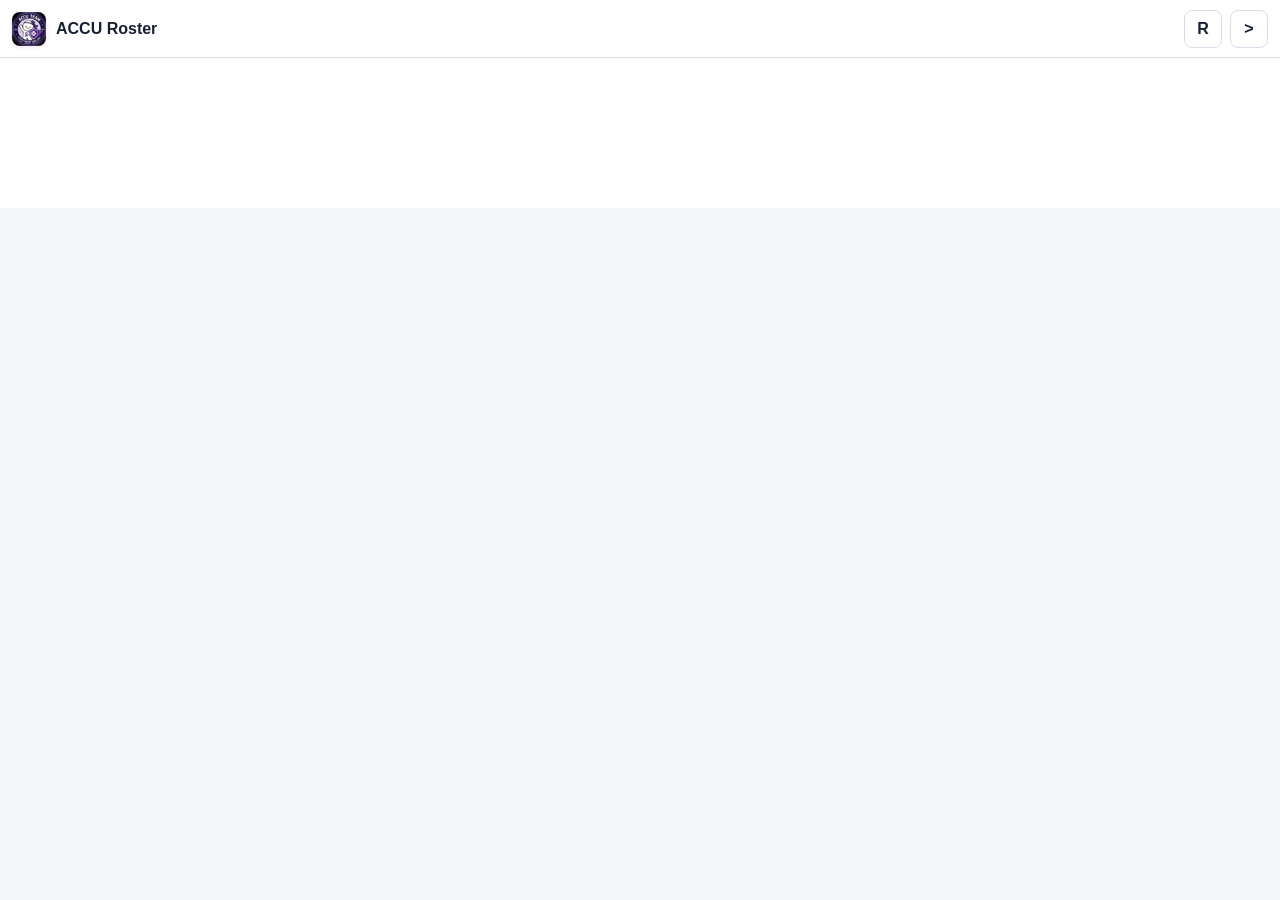
==== index.html @ e1c3992d "Load roster iframe directly" ====
<!doctype html>
<html lang="en">
<head>
  <meta charset="utf-8">
  <meta name="viewport" content="width=device-width, initial-scale=1, viewport-fit=cover">
  <meta name="theme-color" content="#174ea6">
  <meta name="color-scheme" content="light">
  <meta name="apple-mobile-web-app-capable" content="yes">
  <meta name="apple-mobile-web-app-title" content="ACCU Roster">
  <meta name="apple-mobile-web-app-status-bar-style" content="default">
  <title>ACCU Roster</title>
  <link rel="manifest" href="./manifest.webmanifest?v=7">
  <link rel="icon" href="./icons/accu-logo-192.png?v=7" sizes="192x192" type="image/png">
  <link rel="icon" href="./icons/accu-logo-512.png?v=7" sizes="512x512" type="image/png">
  <link rel="apple-touch-icon" href="./icons/accu-logo-180.png?v=7">
  <link rel="stylesheet" href="./styles.css?v=7">
  <style>
    .brand-mark img { width: 100%; height: 100%; display: block; object-fit: cover; }
    [hidden] { display: none !important; }
  </style>
</head>
<body>
  <header class="topbar">
    <div class="brand" aria-label="ACCU Roster">
      <span class="brand-mark" aria-hidden="true">
        <img src="./icons/accu-logo-192.png?v=7" alt="">
      </span>
      <span class="brand-name">ACCU Roster</span>
    </div>
    <div class="actions">
      <button id="installButton" class="icon-button hidden" type="button" title="Install app" aria-label="Install app">
        <span aria-hidden="true">+</span>
      </button>
      <button id="reloadButton" class="icon-button" type="button" title="Reload roster" aria-label="Reload roster">
        <span aria-hidden="true">R</span>
      </button>
      <a id="openExternal" class="icon-button" href="https://script.google.com/macros/s/AKfycby6Ma-niAgsCJDbDYdEN-aBR8p85uOq2FEOR5I68pa3XfGp2_aO50bCj1x3NClnBMd5/exec?page=calendar" target="_blank" rel="noopener" title="Open in browser" aria-label="Open in browser">
        <span aria-hidden="true">&gt;</span>
      </a>
    </div>
  </header>

  <main>
    <section id="setupPanel" class="setup-panel" hidden>
      <form id="targetForm" class="target-form">
        <label for="targetUrl">Roster web app URL</label>
        <div class="url-row">
          <input id="targetUrl" type="url" inputmode="url" autocomplete="url" placeholder="https://script.google.com/macros/s/.../exec" required>
          <button class="primary-button" type="submit">Save</button>
        </div>
        <p id="formMessage" class="form-message" role="status"></p>
      </form>
    </section>

    <section id="frameShell" class="frame-shell" aria-label="Roster portal">
      <div id="emptyState" class="empty-state" hidden>
        <h1>ACCU Roster</h1>
        <p>Add the current Apps Script web app URL to open the roster as an installable app.</p>
      </div>
      <iframe id="rosterFrame" title="ACCU Roster Portal" referrerpolicy="no-referrer-when-downgrade" src="https://script.google.com/macros/s/AKfycby6Ma-niAgsCJDbDYdEN-aBR8p85uOq2FEOR5I68pa3XfGp2_aO50bCj1x3NClnBMd5/exec?page=calendar"></iframe>
      <div id="offlineState" class="offline-state" hidden>
        <h1>Offline</h1>
        <p>The app shell is available. Reconnect to load the live roster.</p>
      </div>
    </section>
  </main>

  <script src="./config.js?v=7"></script>
  <script src="./app.js?v=7" defer></script>
</body>
</html>
---- styles.css ----
:root {
  color-scheme: light;
  --bg: #f6f7fb;
  --surface: #ffffff;
  --ink: #172033;
  --muted: #667085;
  --line: #d8dee9;
  --primary: #174ea6;
  --primary-deep: #123a7a;
  --accent: #087f83;
  --hot: #d94f2b;
  --shadow: 0 12px 28px rgba(23, 32, 51, .10);
}

* {
  box-sizing: border-box;
}

html,
body {
  width: 100%;
  min-height: 100%;
  margin: 0;
}

body {
  min-height: 100dvh;
  color: var(--ink);
  background: var(--bg);
  font-family: Arial, Helvetica, sans-serif;
  overflow: hidden;
}

button,
input,
a {
  font: inherit;
}

.topbar {
  height: 58px;
  display: flex;
  align-items: center;
  justify-content: space-between;
  gap: 14px;
  padding: max(10px, env(safe-area-inset-top)) max(12px, env(safe-area-inset-right)) 10px max(12px, env(safe-area-inset-left));
  background: var(--surface);
  border-bottom: 1px solid var(--line);
  box-shadow: 0 4px 18px rgba(23, 32, 51, .06);
}

.brand {
  display: flex;
  align-items: center;
  min-width: 0;
  gap: 10px;
}

.brand-mark {
  width: 34px;
  height: 34px;
  display: grid;
  place-items: center;
  flex: 0 0 auto;
  border-radius: 8px;
  overflow: hidden;
  background: #fff;
  box-shadow: 0 1px 4px rgba(23, 32, 51, .12);
}

.brand-mark img {
  width: 100%;
  height: 100%;
  display: block;
  object-fit: cover;
}

.brand-name {
  min-width: 0;
  overflow: hidden;
  text-overflow: ellipsis;
  white-space: nowrap;
  font-weight: 800;
}

.actions {
  display: flex;
  align-items: center;
  gap: 8px;
}

.icon-button,
.primary-button {
  min-height: 38px;
  border: 1px solid var(--line);
  border-radius: 8px;
  background: #fff;
  color: var(--ink);
  cursor: pointer;
  text-decoration: none;
}

.icon-button {
  width: 38px;
  display: grid;
  place-items: center;
  font-weight: 800;
}

.icon-button:hover,
.primary-button:hover {
  border-color: #b8c2d2;
  box-shadow: 0 8px 18px rgba(23, 32, 51, .10);
}

.primary-button {
  padding: 0 16px;
  color: #fff;
  background: var(--primary);
  border-color: var(--primary);
  font-weight: 800;
}

.primary-button:hover {
  background: var(--primary-deep);
  border-color: var(--primary-deep);
}

.hidden {
  display: none;
}

main {
  height: calc(100dvh - 58px);
  display: grid;
  grid-template-rows: auto minmax(0, 1fr);
}

.setup-panel {
  padding: 12px;
  background: #eef4ff;
  border-bottom: 1px solid #cfe0ff;
}

.target-form {
  width: min(920px, 100%);
  margin: 0 auto;
}

label {
  display: block;
  margin: 0 0 6px;
  color: #24324a;
  font-size: 12px;
  font-weight: 800;
}

.url-row {
  display: grid;
  grid-template-columns: minmax(0, 1fr) auto;
  gap: 8px;
}

input {
  width: 100%;
  min-height: 40px;
  padding: 9px 11px;
  border: 1px solid var(--line);
  border-radius: 8px;
  color: var(--ink);
  background: #fff;
}

input:focus,
button:focus,
a:focus {
  outline: 2px solid rgba(23, 78, 166, .24);
  outline-offset: 2px;
}

.form-message {
  min-height: 18px;
  margin: 6px 0 0;
  color: var(--muted);
  font-size: 12px;
}

.form-message.error {
  color: #9f1f4d;
  font-weight: 700;
}

.frame-shell {
  position: relative;
  min-height: 0;
  background: #f9fafb;
}

iframe {
  width: 100%;
  height: 100%;
  display: block;
  border: 0;
  background: #fff;
}

.empty-state {
  position: absolute;
  inset: 0;
  z-index: 2;
  display: grid;
  align-content: center;
  justify-items: center;
  gap: 8px;
  padding: 24px;
  text-align: center;
  background: var(--bg);
}

.offline-state {
  display: none !important;
  position: absolute;
  left: 12px;
  right: 12px;
  bottom: 12px;
  z-index: 2;
  display: grid;
  gap: 4px;
  padding: 12px 14px;
  border: 1px solid #f4d3a1;
  border-radius: 8px;
  background: #fff8ec;
  box-shadow: var(--shadow);
}

.empty-state h1,
.offline-state h1 {
  margin: 0;
  font-size: clamp(28px, 7vw, 44px);
  line-height: 1.05;
}

.offline-state h1 {
  font-size: 16px;
}

.empty-state p,
.offline-state p {
  max-width: 480px;
  margin: 0;
  color: var(--muted);
  font-size: 14px;
  line-height: 1.5;
}

.offline-state p {
  max-width: none;
  font-size: 12px;
}

@media (max-width: 560px) {
  .topbar {
    gap: 8px;
  }

  .brand-name {
    font-size: 14px;
  }

  .url-row {
    grid-template-columns: 1fr;
  }

  .primary-button {
    width: 100%;
  }
}
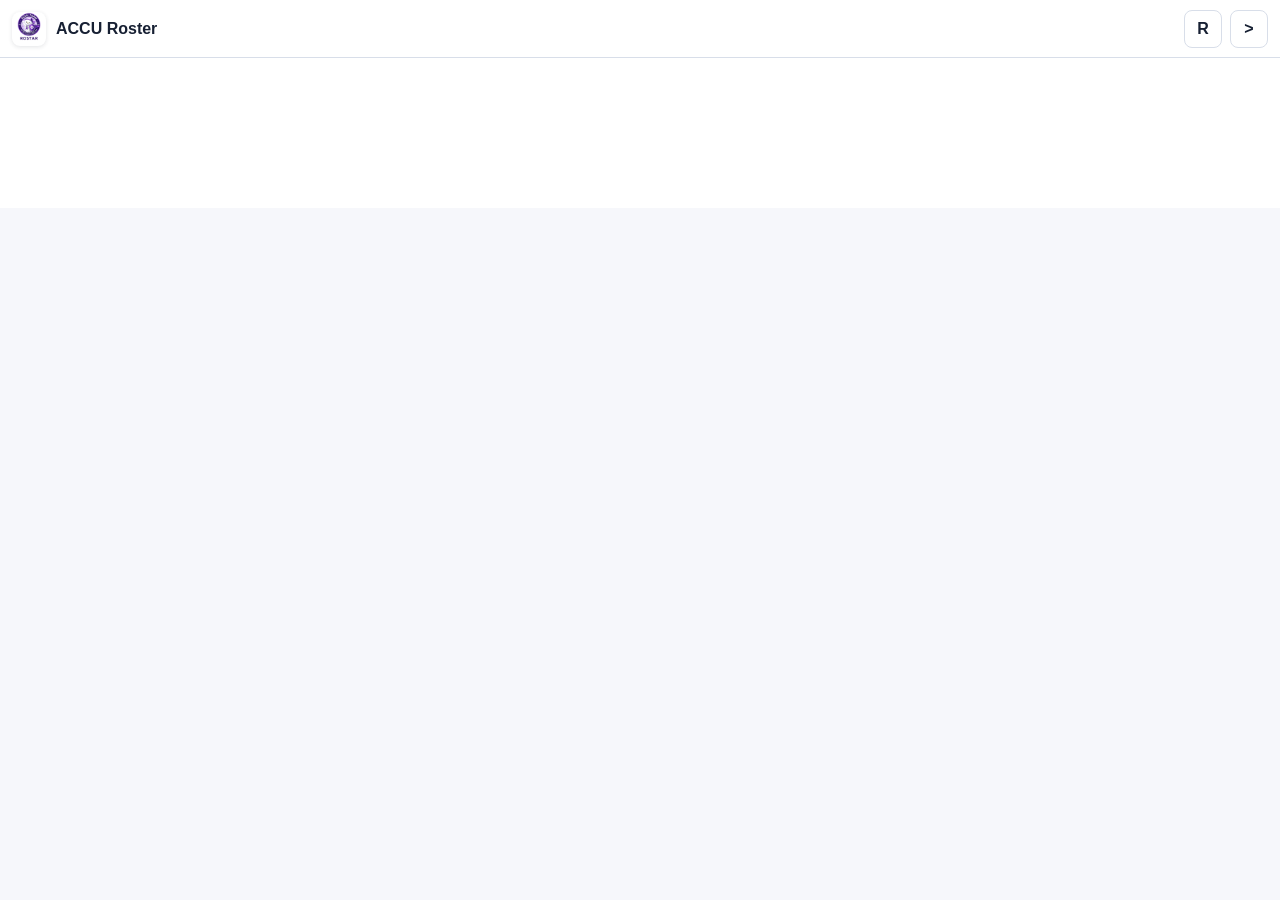
==== commit ea33836a: "Use ROSTAR image as PWA thumbnail" ====
--- a/index.html
+++ b/index.html
@@ -8,12 +8,18 @@
   <meta name="apple-mobile-web-app-capable" content="yes">
   <meta name="apple-mobile-web-app-title" content="ACCU Roster">
   <meta name="apple-mobile-web-app-status-bar-style" content="default">
+  <meta property="og:title" content="ACCU Roster Portal">
+  <meta property="og:description" content="ACCU Team roster portal">
+  <meta property="og:image" content="https://syahmiyahya-ai.github.io/accu-roster-pwa/icons/rostar-thumbnail.png?v=8">
+  <meta property="og:type" content="website">
+  <meta name="twitter:card" content="summary_large_image">
+  <meta name="twitter:image" content="https://syahmiyahya-ai.github.io/accu-roster-pwa/icons/rostar-thumbnail.png?v=8">
   <title>ACCU Roster</title>
-  <link rel="manifest" href="./manifest.webmanifest?v=7">
-  <link rel="icon" href="./icons/accu-logo-192.png?v=7" sizes="192x192" type="image/png">
-  <link rel="icon" href="./icons/accu-logo-512.png?v=7" sizes="512x512" type="image/png">
-  <link rel="apple-touch-icon" href="./icons/accu-logo-180.png?v=7">
-  <link rel="stylesheet" href="./styles.css?v=7">
+  <link rel="manifest" href="./manifest.webmanifest?v=8">
+  <link rel="icon" href="./icons/rostar-icon-192.png?v=8" sizes="192x192" type="image/png">
+  <link rel="icon" href="./icons/rostar-icon-512.png?v=8" sizes="512x512" type="image/png">
+  <link rel="apple-touch-icon" href="./icons/rostar-icon-180.png?v=8">
+  <link rel="stylesheet" href="./styles.css?v=8">
   <style>
     .brand-mark img { width: 100%; height: 100%; display: block; object-fit: cover; }
     [hidden] { display: none !important; }
@@ -23,7 +29,7 @@
   <header class="topbar">
     <div class="brand" aria-label="ACCU Roster">
       <span class="brand-mark" aria-hidden="true">
-        <img src="./icons/accu-logo-192.png?v=7" alt="">
+        <img src="./icons/rostar-icon-192.png?v=8" alt="">
       </span>
       <span class="brand-name">ACCU Roster</span>
     </div>
@@ -65,7 +71,7 @@
     </section>
   </main>
 
-  <script src="./config.js?v=7"></script>
-  <script src="./app.js?v=7" defer></script>
+  <script src="./config.js?v=8"></script>
+  <script src="./app.js?v=8" defer></script>
 </body>
 </html>
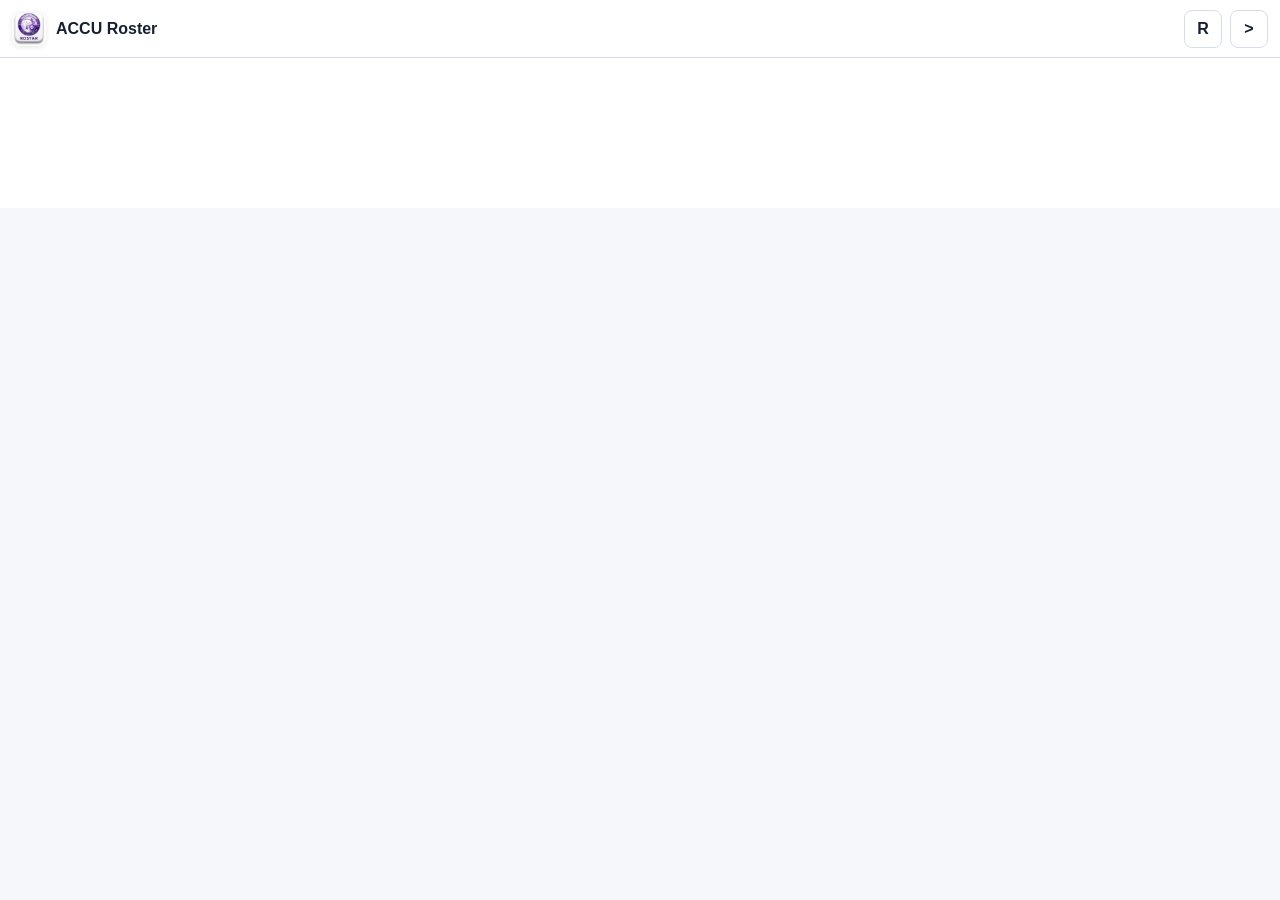
==== commit 0ec7f99c: "Update ACCU roster PWA icon" ====
--- a/index.html
+++ b/index.html
@@ -10,16 +10,16 @@
   <meta name="apple-mobile-web-app-status-bar-style" content="default">
   <meta property="og:title" content="ACCU Roster Portal">
   <meta property="og:description" content="ACCU Team roster portal">
-  <meta property="og:image" content="https://syahmiyahya-ai.github.io/accu-roster-pwa/icons/rostar-thumbnail.png?v=8">
+  <meta property="og:image" content="https://syahmiyahya-ai.github.io/accu-roster-pwa/icons/rostar-thumbnail.png?v=9">
   <meta property="og:type" content="website">
   <meta name="twitter:card" content="summary_large_image">
-  <meta name="twitter:image" content="https://syahmiyahya-ai.github.io/accu-roster-pwa/icons/rostar-thumbnail.png?v=8">
+  <meta name="twitter:image" content="https://syahmiyahya-ai.github.io/accu-roster-pwa/icons/rostar-thumbnail.png?v=9">
   <title>ACCU Roster</title>
-  <link rel="manifest" href="./manifest.webmanifest?v=8">
-  <link rel="icon" href="./icons/rostar-icon-192.png?v=8" sizes="192x192" type="image/png">
-  <link rel="icon" href="./icons/rostar-icon-512.png?v=8" sizes="512x512" type="image/png">
-  <link rel="apple-touch-icon" href="./icons/rostar-icon-180.png?v=8">
-  <link rel="stylesheet" href="./styles.css?v=8">
+  <link rel="manifest" href="./manifest.webmanifest?v=9">
+  <link rel="icon" href="./icons/rostar-icon-192.png?v=9" sizes="192x192" type="image/png">
+  <link rel="icon" href="./icons/rostar-icon-512.png?v=9" sizes="512x512" type="image/png">
+  <link rel="apple-touch-icon" href="./icons/rostar-icon-180.png?v=9">
+  <link rel="stylesheet" href="./styles.css?v=9">
   <style>
     .brand-mark img { width: 100%; height: 100%; display: block; object-fit: cover; }
     [hidden] { display: none !important; }
@@ -29,7 +29,7 @@
   <header class="topbar">
     <div class="brand" aria-label="ACCU Roster">
       <span class="brand-mark" aria-hidden="true">
-        <img src="./icons/rostar-icon-192.png?v=8" alt="">
+        <img src="./icons/rostar-icon-192.png?v=9" alt="">
       </span>
       <span class="brand-name">ACCU Roster</span>
     </div>
@@ -71,7 +71,7 @@
     </section>
   </main>
 
-  <script src="./config.js?v=8"></script>
-  <script src="./app.js?v=8" defer></script>
+  <script src="./config.js?v=9"></script>
+  <script src="./app.js?v=9" defer></script>
 </body>
 </html>
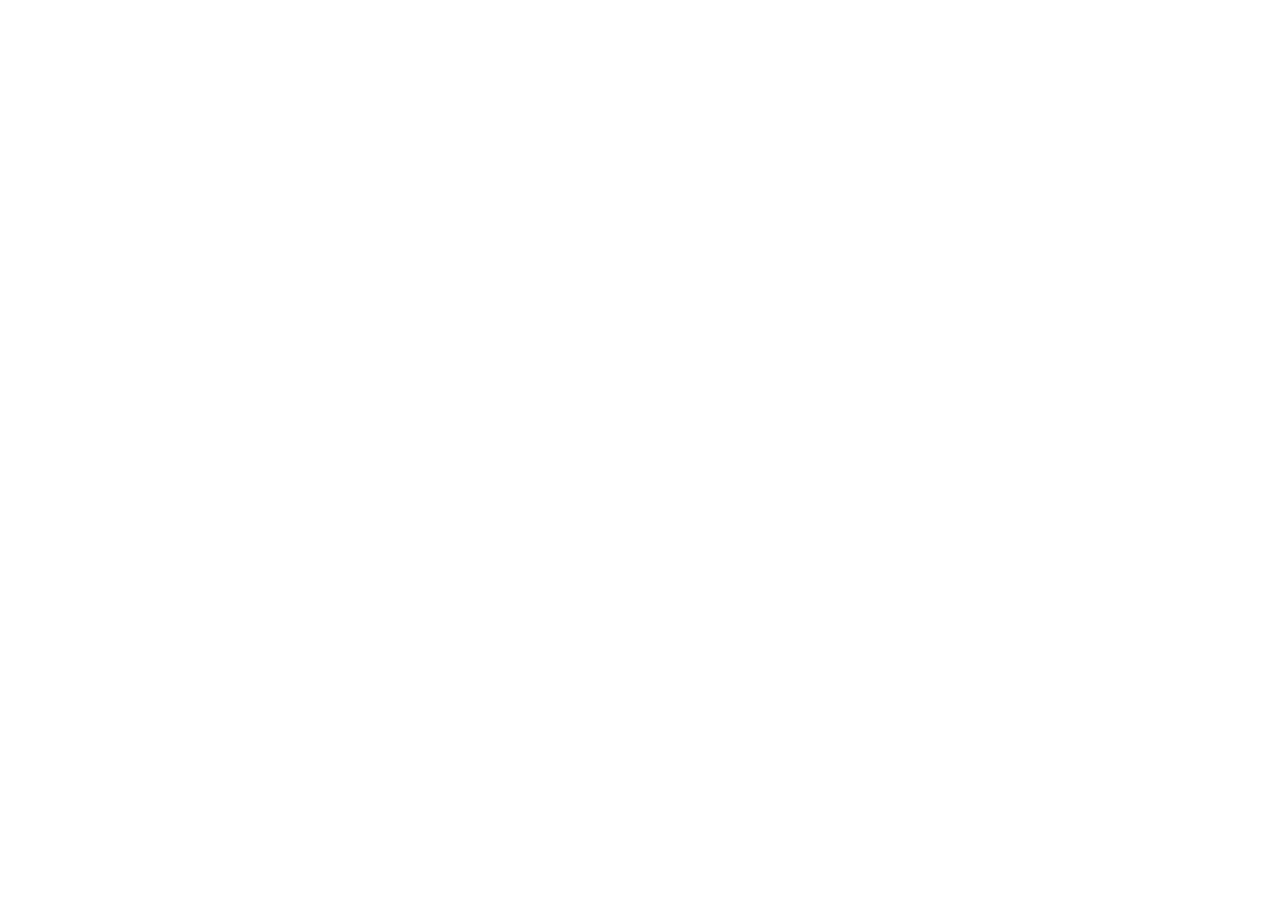
==== commit 4b86cbe5: "Make roster PWA frame full screen" ====
--- a/index.html
+++ b/index.html
@@ -10,16 +10,16 @@
   <meta name="apple-mobile-web-app-status-bar-style" content="default">
   <meta property="og:title" content="ACCU Roster Portal">
   <meta property="og:description" content="ACCU Team roster portal">
-  <meta property="og:image" content="https://syahmiyahya-ai.github.io/accu-roster-pwa/icons/rostar-thumbnail.png?v=9">
+  <meta property="og:image" content="https://syahmiyahya-ai.github.io/accu-roster-pwa/icons/rostar-thumbnail.png?v=10">
   <meta property="og:type" content="website">
   <meta name="twitter:card" content="summary_large_image">
-  <meta name="twitter:image" content="https://syahmiyahya-ai.github.io/accu-roster-pwa/icons/rostar-thumbnail.png?v=9">
+  <meta name="twitter:image" content="https://syahmiyahya-ai.github.io/accu-roster-pwa/icons/rostar-thumbnail.png?v=10">
   <title>ACCU Roster</title>
-  <link rel="manifest" href="./manifest.webmanifest?v=9">
-  <link rel="icon" href="./icons/rostar-icon-192.png?v=9" sizes="192x192" type="image/png">
-  <link rel="icon" href="./icons/rostar-icon-512.png?v=9" sizes="512x512" type="image/png">
-  <link rel="apple-touch-icon" href="./icons/rostar-icon-180.png?v=9">
-  <link rel="stylesheet" href="./styles.css?v=9">
+  <link rel="manifest" href="./manifest.webmanifest?v=10">
+  <link rel="icon" href="./icons/rostar-icon-192.png?v=10" sizes="192x192" type="image/png">
+  <link rel="icon" href="./icons/rostar-icon-512.png?v=10" sizes="512x512" type="image/png">
+  <link rel="apple-touch-icon" href="./icons/rostar-icon-180.png?v=10">
+  <link rel="stylesheet" href="./styles.css?v=10">
   <style>
     .brand-mark img { width: 100%; height: 100%; display: block; object-fit: cover; }
     [hidden] { display: none !important; }
@@ -29,7 +29,7 @@
   <header class="topbar">
     <div class="brand" aria-label="ACCU Roster">
       <span class="brand-mark" aria-hidden="true">
-        <img src="./icons/rostar-icon-192.png?v=9" alt="">
+        <img src="./icons/rostar-icon-192.png?v=10" alt="">
       </span>
       <span class="brand-name">ACCU Roster</span>
     </div>
@@ -71,7 +71,7 @@
     </section>
   </main>
 
-  <script src="./config.js?v=9"></script>
-  <script src="./app.js?v=9" defer></script>
+  <script src="./config.js?v=10"></script>
+  <script src="./app.js?v=10" defer></script>
 </body>
 </html>
--- a/styles.css
+++ b/styles.css
@@ -38,8 +38,8 @@
 }
 
 .topbar {
-  height: 58px;
-  display: flex;
+  height: 0;
+  display: none;
   align-items: center;
   justify-content: space-between;
   gap: 14px;
@@ -131,7 +131,7 @@
 }
 
 main {
-  height: calc(100dvh - 58px);
+  height: 100dvh;
   display: grid;
   grid-template-rows: auto minmax(0, 1fr);
 }
@@ -191,14 +191,19 @@
 }
 
 .frame-shell {
-  position: relative;
+  position: fixed;
+  inset: 0;
+  width: 100vw;
+  height: 100dvh;
   min-height: 0;
   background: #f9fafb;
 }
 
 iframe {
-  width: 100%;
-  height: 100%;
+  position: absolute;
+  inset: 0;
+  width: 100vw;
+  height: 100dvh;
   display: block;
   border: 0;
   background: #fff;
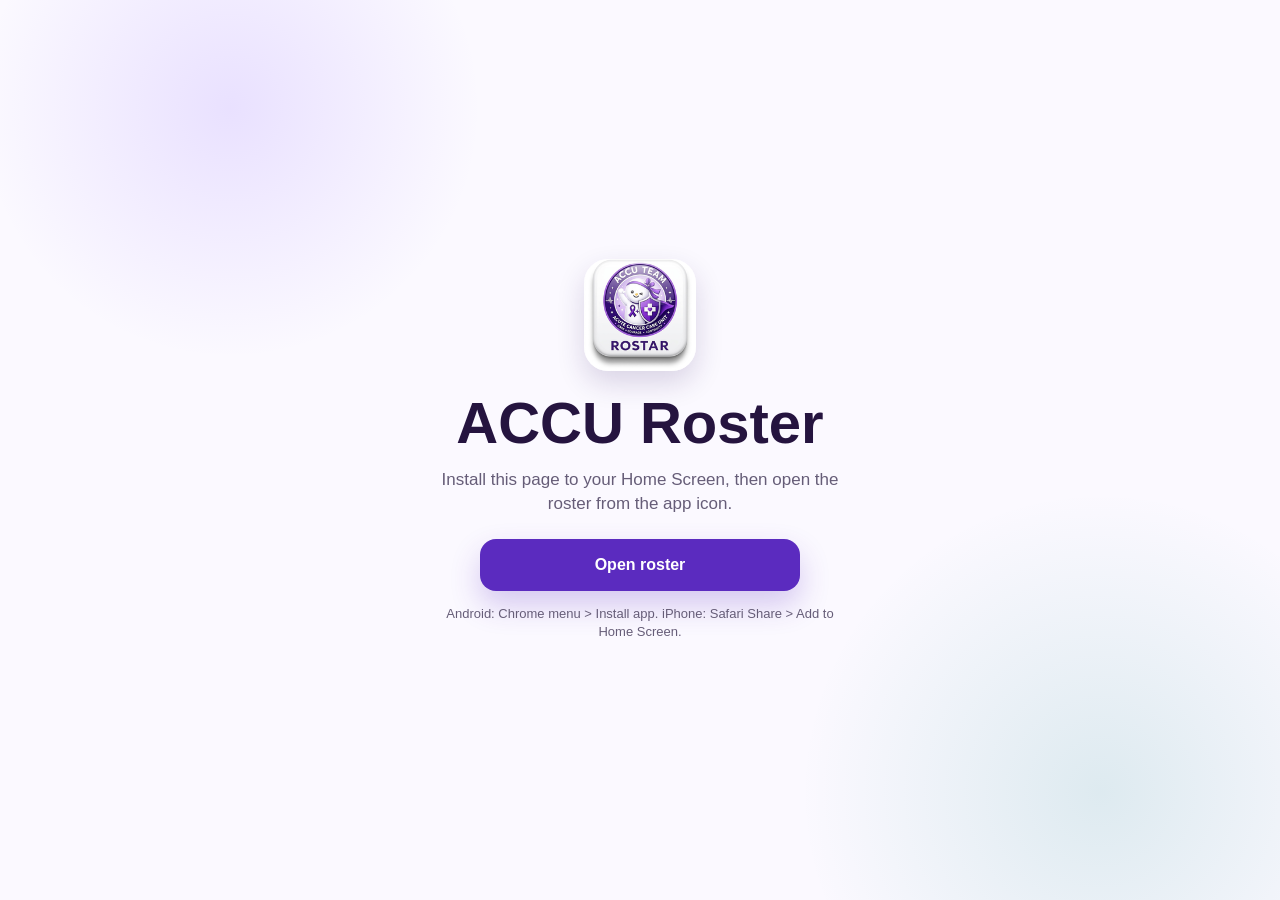
==== commit f265312b: "Avoid embedded Apps Script frame on install page" ====
--- a/index.html
+++ b/index.html
@@ -10,16 +10,16 @@
   <meta name="apple-mobile-web-app-status-bar-style" content="default">
   <meta property="og:title" content="ACCU Roster Portal">
   <meta property="og:description" content="ACCU Team roster portal">
-  <meta property="og:image" content="https://syahmiyahya-ai.github.io/accu-roster-pwa/icons/rostar-thumbnail.png?v=10">
+  <meta property="og:image" content="https://syahmiyahya-ai.github.io/accu-roster-pwa/icons/rostar-thumbnail.png?v=13">
   <meta property="og:type" content="website">
   <meta name="twitter:card" content="summary_large_image">
-  <meta name="twitter:image" content="https://syahmiyahya-ai.github.io/accu-roster-pwa/icons/rostar-thumbnail.png?v=10">
+  <meta name="twitter:image" content="https://syahmiyahya-ai.github.io/accu-roster-pwa/icons/rostar-thumbnail.png?v=13">
   <title>ACCU Roster</title>
-  <link rel="manifest" href="./manifest.webmanifest?v=10">
-  <link rel="icon" href="./icons/rostar-icon-192.png?v=10" sizes="192x192" type="image/png">
-  <link rel="icon" href="./icons/rostar-icon-512.png?v=10" sizes="512x512" type="image/png">
-  <link rel="apple-touch-icon" href="./icons/rostar-icon-180.png?v=10">
-  <link rel="stylesheet" href="./styles.css?v=10">
+  <link rel="manifest" href="./manifest.webmanifest?v=13">
+  <link rel="icon" href="./icons/rostar-icon-192.png?v=13" sizes="192x192" type="image/png">
+  <link rel="icon" href="./icons/rostar-icon-512.png?v=13" sizes="512x512" type="image/png">
+  <link rel="apple-touch-icon" href="./icons/rostar-icon-180.png?v=13">
+  <link rel="stylesheet" href="./styles.css?v=13">
   <style>
     .brand-mark img { width: 100%; height: 100%; display: block; object-fit: cover; }
     [hidden] { display: none !important; }
@@ -29,7 +29,7 @@
   <header class="topbar">
     <div class="brand" aria-label="ACCU Roster">
       <span class="brand-mark" aria-hidden="true">
-        <img src="./icons/rostar-icon-192.png?v=10" alt="">
+        <img src="./icons/rostar-icon-192.png?v=13" alt="">
       </span>
       <span class="brand-name">ACCU Roster</span>
     </div>
@@ -40,7 +40,7 @@
       <button id="reloadButton" class="icon-button" type="button" title="Reload roster" aria-label="Reload roster">
         <span aria-hidden="true">R</span>
       </button>
-      <a id="openExternal" class="icon-button" href="https://script.google.com/macros/s/AKfycby6Ma-niAgsCJDbDYdEN-aBR8p85uOq2FEOR5I68pa3XfGp2_aO50bCj1x3NClnBMd5/exec?page=calendar" target="_blank" rel="noopener" title="Open in browser" aria-label="Open in browser">
+      <a id="openExternal" class="icon-button" href="https://script.google.com/macros/s/AKfycbxZc5LL3wd1-6sKwbIXwZltkJrEdJdLVCYkJcNQ4XIi1eBF9XBrhbFabE3EFvpM9vQo/exec?page=calendar" target="_blank" rel="noopener" title="Open in browser" aria-label="Open in browser">
         <span aria-hidden="true">&gt;</span>
       </a>
     </div>
@@ -59,11 +59,18 @@
     </section>
 
     <section id="frameShell" class="frame-shell" aria-label="Roster portal">
+      <div id="launchState" class="launch-state">
+        <img src="./icons/rostar-icon-192.png?v=13" alt="" class="launch-logo">
+        <h1>ACCU Roster</h1>
+        <p>Install this page to your Home Screen, then open the roster from the app icon.</p>
+        <a id="launchButton" class="launch-button" href="https://script.google.com/macros/s/AKfycbxZc5LL3wd1-6sKwbIXwZltkJrEdJdLVCYkJcNQ4XIi1eBF9XBrhbFabE3EFvpM9vQo/exec?page=calendar" target="_top" rel="noopener">Open roster</a>
+        <small>Android: Chrome menu > Install app. iPhone: Safari Share > Add to Home Screen.</small>
+      </div>
       <div id="emptyState" class="empty-state" hidden>
         <h1>ACCU Roster</h1>
         <p>Add the current Apps Script web app URL to open the roster as an installable app.</p>
       </div>
-      <iframe id="rosterFrame" title="ACCU Roster Portal" referrerpolicy="no-referrer-when-downgrade" src="https://script.google.com/macros/s/AKfycby6Ma-niAgsCJDbDYdEN-aBR8p85uOq2FEOR5I68pa3XfGp2_aO50bCj1x3NClnBMd5/exec?page=calendar"></iframe>
+      <iframe id="rosterFrame" title="ACCU Roster Portal" referrerpolicy="no-referrer-when-downgrade" hidden></iframe>
       <div id="offlineState" class="offline-state" hidden>
         <h1>Offline</h1>
         <p>The app shell is available. Reconnect to load the live roster.</p>
@@ -71,7 +78,7 @@
     </section>
   </main>
 
-  <script src="./config.js?v=10"></script>
-  <script src="./app.js?v=10" defer></script>
+  <script src="./config.js?v=13"></script>
+  <script src="./app.js?v=13" defer></script>
 </body>
 </html>
--- a/styles.css
+++ b/styles.css
@@ -199,6 +199,65 @@
   background: #f9fafb;
 }
 
+.launch-state {
+  min-height: 100dvh;
+  display: grid;
+  align-content: center;
+  justify-items: center;
+  gap: 14px;
+  padding: 28px;
+  text-align: center;
+  background:
+    radial-gradient(circle at 18% 12%, rgba(124, 77, 255, .14), transparent 250px),
+    radial-gradient(circle at 86% 88%, rgba(8, 127, 131, .12), transparent 300px),
+    #fbf9ff;
+}
+
+.launch-logo {
+  width: 112px;
+  height: 112px;
+  border-radius: 24px;
+  box-shadow: 0 12px 28px rgba(43, 16, 95, .16);
+}
+
+.launch-state h1 {
+  margin: 8px 0 0;
+  font-size: clamp(34px, 9vw, 58px);
+  line-height: 1.05;
+  color: #25143f;
+}
+
+.launch-state p {
+  max-width: 420px;
+  margin: 0;
+  color: #665d78;
+  font-size: 17px;
+  line-height: 1.45;
+}
+
+.launch-state small {
+  max-width: 420px;
+  color: #665d78;
+  font-size: 13px;
+  line-height: 1.4;
+}
+
+.launch-button {
+  display: inline-flex;
+  align-items: center;
+  justify-content: center;
+  min-width: min(320px, 100%);
+  min-height: 52px;
+  margin-top: 8px;
+  padding: 0 22px;
+  border-radius: 16px;
+  color: #fff;
+  background: #5b2bbf;
+  font-weight: 800;
+  text-decoration: none;
+  box-shadow: 0 14px 30px rgba(91, 43, 191, .24);
+}
+
 iframe {
   position: absolute;
   inset: 0;
